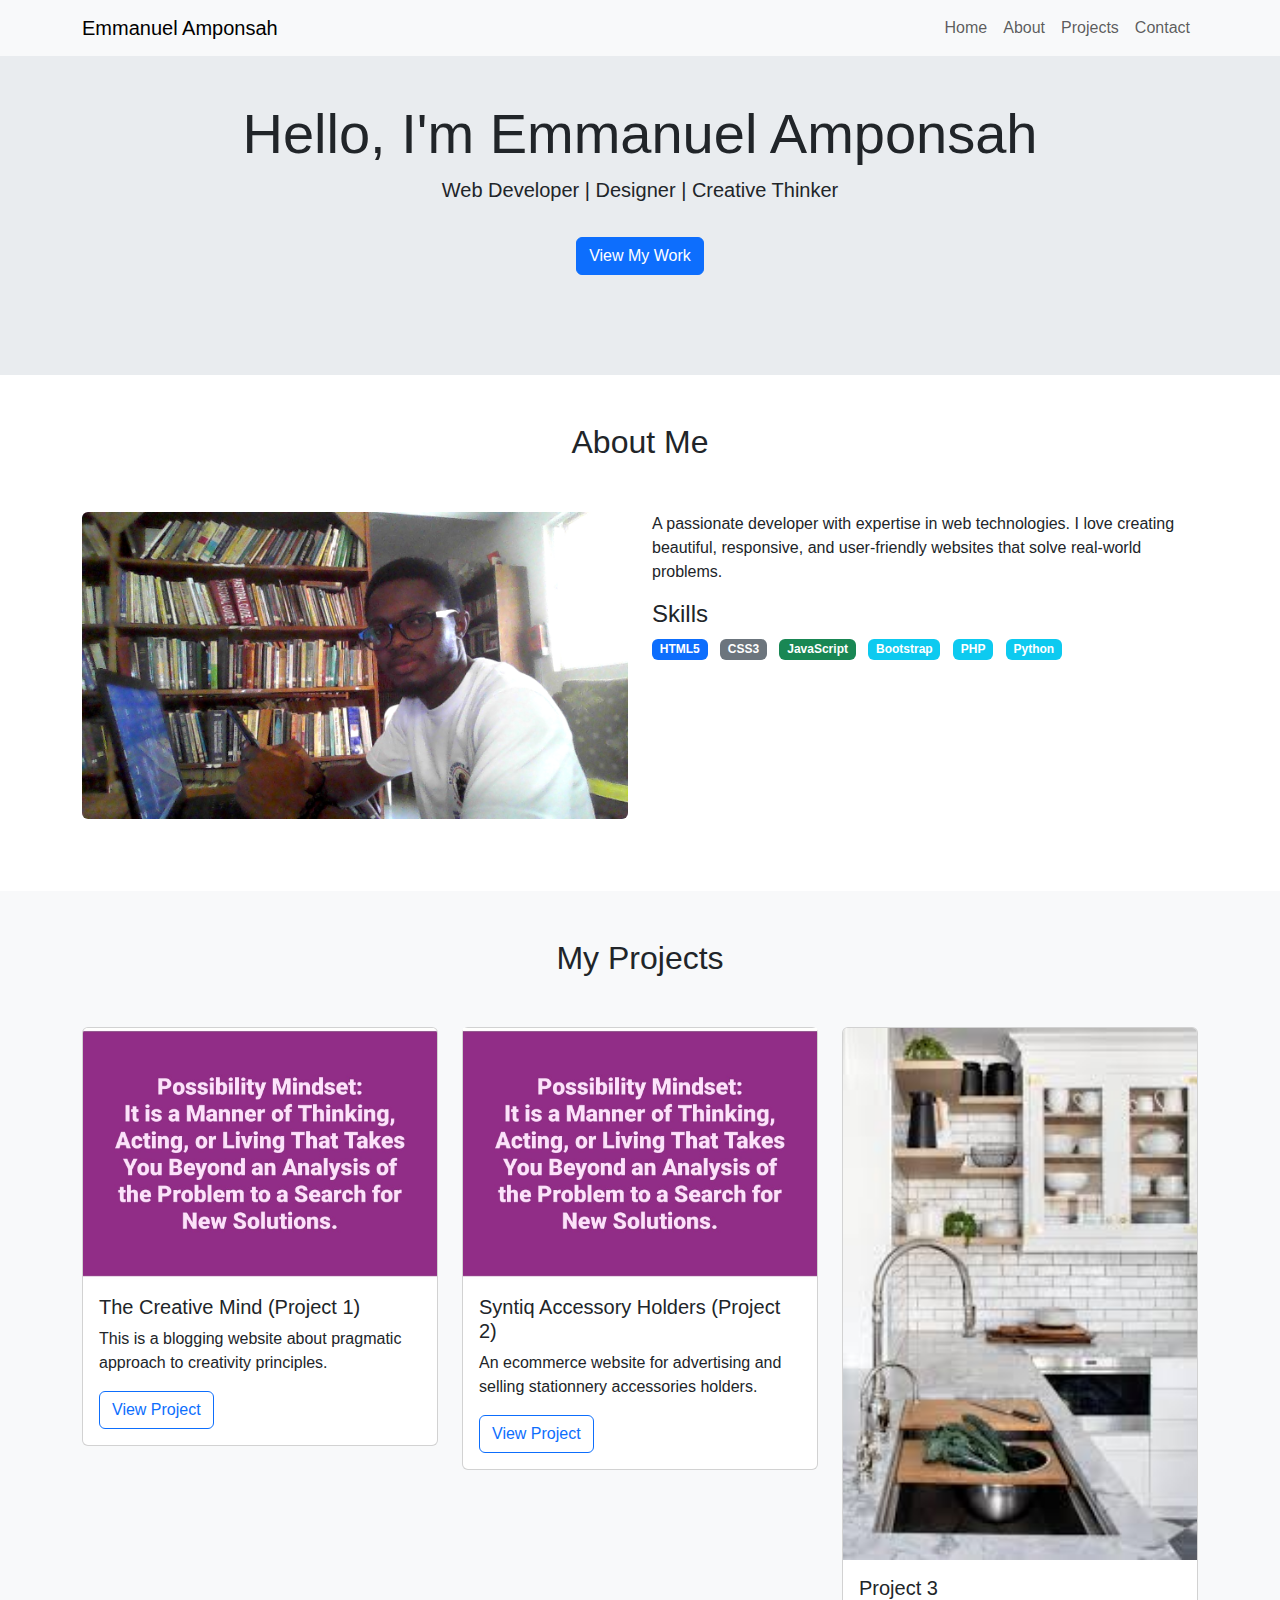
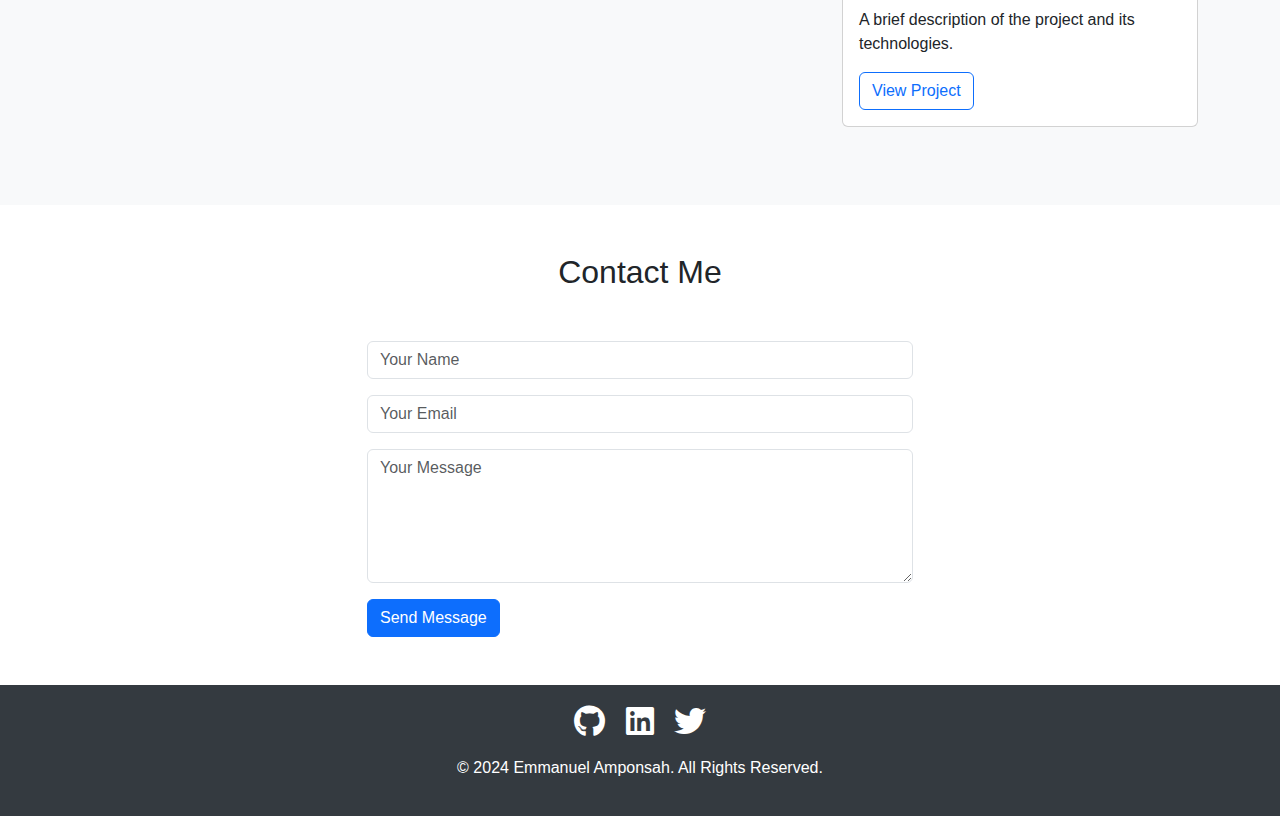
==== index.html @ 7da250b3 "Add files via upload" ====
<!DOCTYPE html>
<html lang="en">
<head>
    <meta charset="UTF-8">
    <meta name="viewport" content="width=device-width, initial-scale=1.0">
    <title>Emmanuel Amponsah - Personal Portfolio</title>
    
    <!-- Bootstrap CSS -->
    <link href="https://cdn.jsdelivr.net/npm/bootstrap@5.3.0/dist/css/bootstrap.min.css" rel="stylesheet">
    
    <!-- Font Awesome -->
    <link href="https://cdnjs.cloudflare.com/ajax/libs/font-awesome/6.4.0/css/all.min.css" rel="stylesheet">
    
    <!-- Custom CSS -->
    <link rel="stylesheet" href="custom_styles.css" type="text/css" media="all" />
    <!-- Custom CSS -->
    
</head>
<body>
    <!-- Navigation -->
    <nav class="navbar navbar-expand-lg navbar-light fixed-top">
        <div class="container">
            <a class="navbar-brand" href="#">Emmanuel Amponsah</a>
            <button class="navbar-toggler" type="button" data-bs-toggle="collapse" data-bs-target="#navbarNav">
                <span class="navbar-toggler-icon"></span>
            </button>
            <div class="collapse navbar-collapse" id="navbarNav">
                <ul class="navbar-nav ms-auto">
                    <li class="nav-item">
                        <a class="nav-link" href="#home">Home</a>
                    </li>
                    <li class="nav-item">
                        <a class="nav-link" href="#about">About</a>
                    </li>
                    <li class="nav-item">
                        <a class="nav-link" href="#projects">Projects</a>
                    </li>
                    <li class="nav-item">
                        <a class="nav-link" href="#contact">Contact</a>
                    </li>
                </ul>
            </div>
        </div>
    </nav>

    <!-- Hero Section -->
    <section id="home" class="hero-section">
        <div class="container">
            <h1 class="display-4">Hello, I'm Emmanuel Amponsah</h1>
            <p class="lead">Web Developer | Designer | Creative Thinker</p>
            <a href="#projects" class="btn btn-primary mt-3">View My Work</a>
        </div>
    </section>

    <!-- About Section -->
    <section id="about" class="py-5">
        <div class="container">
            <h2 class="text-center section-title">About Me</h2>
            <div class="row">
                <div class="col-lg-6">
                    <img src="kace.jpg" alt="Profile" class="img-fluid rounded mb-4">
                </div>
                <div class="col-lg-6">
                    <p>
                        A passionate developer with expertise in web technologies. 
                        I love creating beautiful, responsive, and user-friendly websites 
                        that solve real-world problems.
                    </p>
                    <div class="skills">
                        <h4>Skills</h4>
                        <span class="badge bg-primary me-2">HTML5</span>
                        <span class="badge bg-secondary me-2">CSS3</span>
                        <span class="badge bg-success me-2">JavaScript</span>
                        <span class="badge bg-info me-2">Bootstrap</span>
                        <span class="badge bg-info me-2">PHP</span>
                        <span class="badge bg-info me-2">Python</span>
                    </div>
                </div>
            </div>
        </div>
    </section>

    <!-- Projects Section -->
    <section id="projects" class="bg-light py-5">
        <div class="container">
            <h2 class="text-center section-title">My Projects</h2>
            <div class="row">
                <div class="col-md-4">
                    <div class="card project-card">
                        <img src="project1.jpg" class="card-img-top" alt="Project 1">
                        <div class="card-body">
                            <h5 class="card-title">The Creative Mind (Project 1)</h5>
                            <p class="card-text">This is a blogging website about pragmatic approach to creativity principles.</p>
                            <a href="https://ibopstudentate.github.io/" class="btn btn-outline-primary">View Project</a>
                        </div>
                    </div>
                </div>
                <div class="col-md-4">
                    <div class="card project-card">
                        <img src="project1.jpg" class="card-img-op" alt="Project 2">
                        <div class="card-body">
                            <h5 class="card-title">Syntiq Accessory Holders (Project 2)</h5>
                            <p class="card-text">An ecommerce website for advertising and selling stationnery accessories holders.</p>
                            <a href="https://kacewrites.github.io/" class="btn btn-outline-primary">View Project</a>
                        </div>
                    </div>
                </div>
                <div class="col-md-4">
                    <div class="card project-card">
                        <img src="project3.jpeg" class="card-img-top" alt="Project 3">
                        <div class="card-body">
                            <h5 class="card-title">Project 3</h5>
                            <p class="card-text">A brief description of the project and its technologies.</p>
                            <a href="https://realtonyenterprise.github.io/" class="btn btn-outline-primary">View Project</a>
                        </div>
                    </div>
                </div>
            </div>
        </div>
    </section>

    <!-- Contact Section -->
    <section id="contact" class="py-5">
        <div class="container">
            <h2 class="text-center section-title">Contact Me</h2>
            <div class="row">
                <div class="col-lg-6 mx-auto">
                    <form id="contactForm">
                        <div class="mb-3">
                            <input type="text" class="form-control" placeholder="Your Name" required>
                        </div>
                        <div class="mb-3">
                            <input type="email" class="form-control" placeholder="Your Email" required>
                        </div>
                        <div class="mb-3">
                            <textarea class="form-control" rows="5" placeholder="Your Message" required></textarea>
                        </div>
                        <button type="submit" class="btn btn-primary">Send Message</button>
                    </form>
                </div>
            </div>
        </div>
    </section>

    <!-- Footer -->
    <footer>
        <div class="container text-center">
            <div class="social-links mb-3">
                <a href="#" class="text-white me-3"><i class="fab fa-github fa-2x"></i></a>
                <a href="#" class="text-white me-3"><i class="fab fa-linkedin fa-2x"></i></a>
                <a href="#" class="text-white"><i class="fab fa-twitter fa-2x"></i></a>
            </div>
            <p>&copy; 2024 Emmanuel Amponsah. All Rights Reserved.</p>
        </div>
    </footer>

    <!-- Bootstrap JS and dependencies -->
    <script src="https://cdn.jsdelivr.net/npm/bootstrap@5.3.0/dist/js/bootstrap.bundle.min.js"></script>
    
    <!-- Custom JavaScript -->
    <script>
        document.addEventListener('DOMContentLoaded', (event) => {
            const contactForm = document.getElementById('contactForm');
            
            contactForm.addEventListener('submit', function(e) {
                e.preventDefault();
                alert('Thank you for your message! I will get back to you soon.');
                contactForm.reset();
            });

            // Smooth scrolling for navigation links
            document.querySelectorAll('a.nav-link').forEach(anchor => {
                anchor.addEventListener('click', function (e) {
                    e.preventDefault();
                    
                    document.querySelector(this.getAttribute('href')).scrollIntoView({
                        behavior: 'smooth'
                    });
                });
            });
        });
    </script>
</body>
</html>
---- custom_styles.css ----
body {
            font-family: 'Arial', sans-serif;
        }
    .navbar {
            background-color: #f8f9fa;
        }
    .hero-section {
            background-color: #e9ecef;
            padding: 100px 0;
            text-align: center;
        }
    .section-title {
            margin-bottom: 50px;
        }
    .project-card {
            margin-bottom: 30px;
            transition: transform 0.3s ease;
        }
    .project-card:hover {
            transform: scale(1.05);
        }
    footer {
            background-color: #343a40;
            color: white;
            padding: 20px 0;
        }
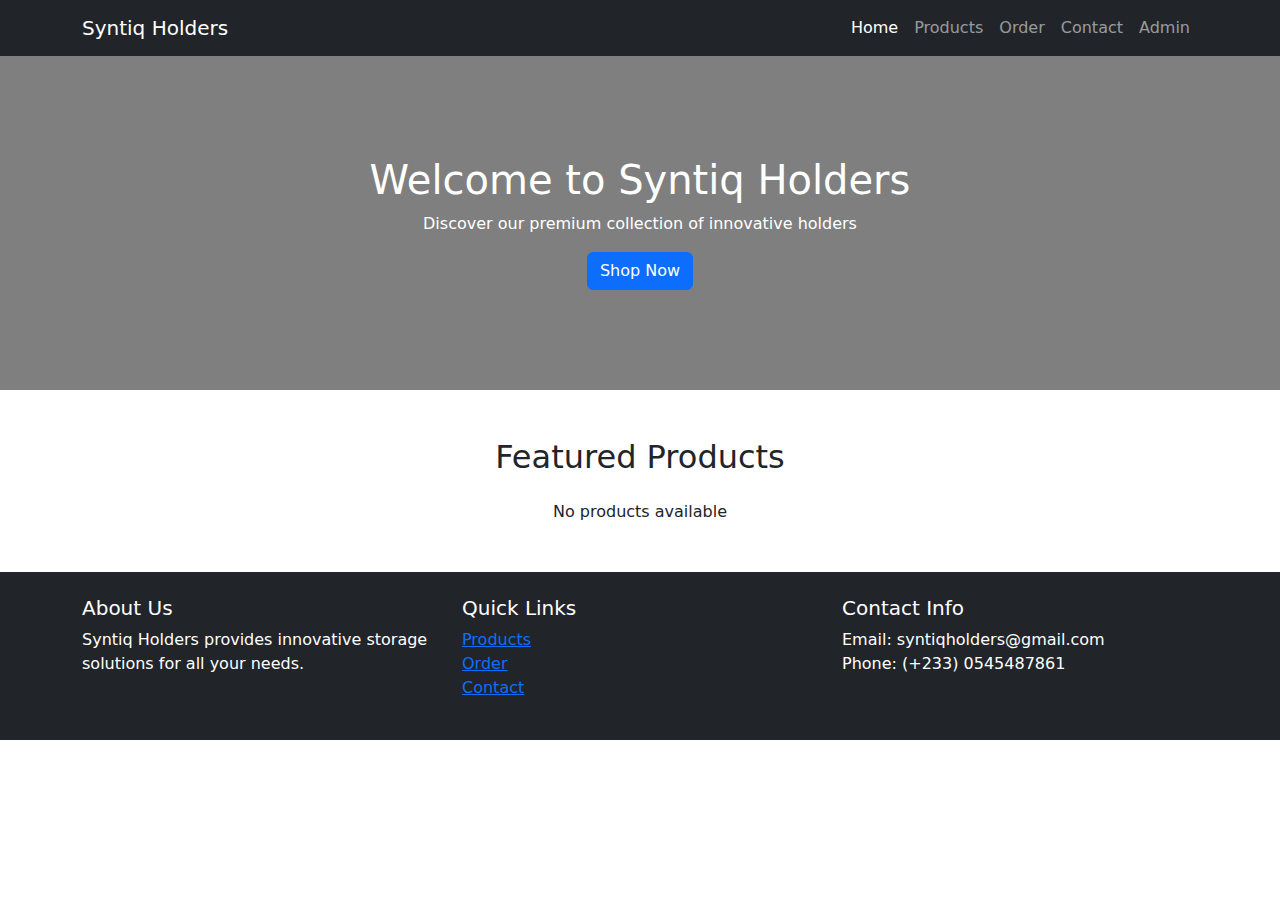
==== commit 0bf10d8a: "Add files via upload" ====
--- a/index.html
+++ b/index.html
@@ -1,42 +1,37 @@
+<!-- index.html -->
 <!DOCTYPE html>
 <html lang="en">
 <head>
     <meta charset="UTF-8">
     <meta name="viewport" content="width=device-width, initial-scale=1.0">
-    <title>Emmanuel Amponsah - Personal Portfolio</title>
-    
-    <!-- Bootstrap CSS -->
+    <title>Syntiq Holders - Home</title>
     <link href="https://cdn.jsdelivr.net/npm/bootstrap@5.3.0/dist/css/bootstrap.min.css" rel="stylesheet">
-    
-    <!-- Font Awesome -->
-    <link href="https://cdnjs.cloudflare.com/ajax/libs/font-awesome/6.4.0/css/all.min.css" rel="stylesheet">
-    
-    <!-- Custom CSS -->
-    <link rel="stylesheet" href="custom_styles.css" type="text/css" media="all" />
-    <!-- Custom CSS -->
-    
+    <link rel="stylesheet" href="styles.css">
 </head>
 <body>
     <!-- Navigation -->
-    <nav class="navbar navbar-expand-lg navbar-light fixed-top">
+    <nav class="navbar navbar-expand-lg navbar-dark bg-dark">
         <div class="container">
-            <a class="navbar-brand" href="#">Emmanuel Amponsah</a>
+            <a class="navbar-brand" href="index.html">Syntiq Holders</a>
             <button class="navbar-toggler" type="button" data-bs-toggle="collapse" data-bs-target="#navbarNav">
                 <span class="navbar-toggler-icon"></span>
             </button>
             <div class="collapse navbar-collapse" id="navbarNav">
                 <ul class="navbar-nav ms-auto">
                     <li class="nav-item">
-                        <a class="nav-link" href="#home">Home</a>
+                        <a class="nav-link active" href="index.html">Home</a>
                     </li>
                     <li class="nav-item">
-                        <a class="nav-link" href="#about">About</a>
+                        <a class="nav-link" href="products.html">Products</a>
                     </li>
                     <li class="nav-item">
-                        <a class="nav-link" href="#projects">Projects</a>
+                        <a class="nav-link" href="order.html">Order</a>
                     </li>
                     <li class="nav-item">
-                        <a class="nav-link" href="#contact">Contact</a>
+                        <a class="nav-link" href="contact.html">Contact</a>
+                    </li>
+                    <li class="nav-item">
+                        <a class="nav-link" href="admin/login.html">Admin</a>
                     </li>
                 </ul>
             </div>
@@ -44,141 +39,48 @@
     </nav>
 
     <!-- Hero Section -->
-    <section id="home" class="hero-section">
+    <div class="hero-section">
         <div class="container">
-            <h1 class="display-4">Hello, I'm Emmanuel Amponsah</h1>
-            <p class="lead">Web Developer | Designer | Creative Thinker</p>
-            <a href="#projects" class="btn btn-primary mt-3">View My Work</a>
+            <h1>Welcome to Syntiq Holders</h1>
+            <p>Discover our premium collection of innovative holders</p>
+            <a href="products.html" class="btn btn-primary">Shop Now</a>
         </div>
-    </section>
+    </div>
 
-    <!-- About Section -->
-    <section id="about" class="py-5">
+    <!-- Featured Products -->
+    <div class="container my-5">
+        <h2 class="text-center mb-4">Featured Products</h2>
+        <div class="row" id="featured-products">
+            <!-- Products will be loaded dynamically -->
+        </div>
+    </div>
+
+    <!-- Footer -->
+    <footer class="bg-dark text-white py-4">
         <div class="container">
-            <h2 class="text-center section-title">About Me</h2>
             <div class="row">
-                <div class="col-lg-6">
-                    <img src="kace.jpg" alt="Profile" class="img-fluid rounded mb-4">
+                <div class="col-md-4">
+                    <h5>About Us</h5>
+                    <p>Syntiq Holders provides innovative storage solutions for all your needs.</p>
                 </div>
-                <div class="col-lg-6">
-                    <p>
-                        A passionate developer with expertise in web technologies. 
-                        I love creating beautiful, responsive, and user-friendly websites 
-                        that solve real-world problems.
-                    </p>
-                    <div class="skills">
-                        <h4>Skills</h4>
-                        <span class="badge bg-primary me-2">HTML5</span>
-                        <span class="badge bg-secondary me-2">CSS3</span>
-                        <span class="badge bg-success me-2">JavaScript</span>
-                        <span class="badge bg-info me-2">Bootstrap</span>
-                        <span class="badge bg-info me-2">PHP</span>
-                        <span class="badge bg-info me-2">Python</span>
-                    </div>
+                <div class="col-md-4">
+                    <h5>Quick Links</h5>
+                    <ul class="list-unstyled">
+                        <li><a href="products.html">Products</a></li>
+                        <li><a href="order.html">Order</a></li>
+                        <li><a href="contact.html">Contact</a></li>
+                    </ul>
+                </div>
+                <div class="col-md-4">
+                    <h5>Contact Info</h5>
+                    <p>Email: syntiqholders@gmail.com<br>
+                    Phone: (+233) 0545487861</p>
                 </div>
             </div>
         </div>
-    </section>
-
-    <!-- Projects Section -->
-    <section id="projects" class="bg-light py-5">
-        <div class="container">
-            <h2 class="text-center section-title">My Projects</h2>
-            <div class="row">
-                <div class="col-md-4">
-                    <div class="card project-card">
-                        <img src="project1.jpg" class="card-img-top" alt="Project 1">
-                        <div class="card-body">
-                            <h5 class="card-title">The Creative Mind (Project 1)</h5>
-                            <p class="card-text">This is a blogging website about pragmatic approach to creativity principles.</p>
-                            <a href="https://ibopstudentate.github.io/" class="btn btn-outline-primary">View Project</a>
-                        </div>
-                    </div>
-                </div>
-                <div class="col-md-4">
-                    <div class="card project-card">
-                        <img src="project1.jpg" class="card-img-op" alt="Project 2">
-                        <div class="card-body">
-                            <h5 class="card-title">Syntiq Accessory Holders (Project 2)</h5>
-                            <p class="card-text">An ecommerce website for advertising and selling stationnery accessories holders.</p>
-                            <a href="https://kacewrites.github.io/" class="btn btn-outline-primary">View Project</a>
-                        </div>
-                    </div>
-                </div>
-                <div class="col-md-4">
-                    <div class="card project-card">
-                        <img src="project3.jpeg" class="card-img-top" alt="Project 3">
-                        <div class="card-body">
-                            <h5 class="card-title">Project 3</h5>
-                            <p class="card-text">A brief description of the project and its technologies.</p>
-                            <a href="https://realtonyenterprise.github.io/" class="btn btn-outline-primary">View Project</a>
-                        </div>
-                    </div>
-                </div>
-            </div>
-        </div>
-    </section>
-
-    <!-- Contact Section -->
-    <section id="contact" class="py-5">
-        <div class="container">
-            <h2 class="text-center section-title">Contact Me</h2>
-            <div class="row">
-                <div class="col-lg-6 mx-auto">
-                    <form id="contactForm">
-                        <div class="mb-3">
-                            <input type="text" class="form-control" placeholder="Your Name" required>
-                        </div>
-                        <div class="mb-3">
-                            <input type="email" class="form-control" placeholder="Your Email" required>
-                        </div>
-                        <div class="mb-3">
-                            <textarea class="form-control" rows="5" placeholder="Your Message" required></textarea>
-                        </div>
-                        <button type="submit" class="btn btn-primary">Send Message</button>
-                    </form>
-                </div>
-            </div>
-        </div>
-    </section>
-
-    <!-- Footer -->
-    <footer>
-        <div class="container text-center">
-            <div class="social-links mb-3">
-                <a href="#" class="text-white me-3"><i class="fab fa-github fa-2x"></i></a>
-                <a href="#" class="text-white me-3"><i class="fab fa-linkedin fa-2x"></i></a>
-                <a href="#" class="text-white"><i class="fab fa-twitter fa-2x"></i></a>
-            </div>
-            <p>&copy; 2024 Emmanuel Amponsah. All Rights Reserved.</p>
-        </div>
     </footer>
 
-    <!-- Bootstrap JS and dependencies -->
     <script src="https://cdn.jsdelivr.net/npm/bootstrap@5.3.0/dist/js/bootstrap.bundle.min.js"></script>
-    
-    <!-- Custom JavaScript -->
-    <script>
-        document.addEventListener('DOMContentLoaded', (event) => {
-            const contactForm = document.getElementById('contactForm');
-            
-            contactForm.addEventListener('submit', function(e) {
-                e.preventDefault();
-                alert('Thank you for your message! I will get back to you soon.');
-                contactForm.reset();
-            });
-
-            // Smooth scrolling for navigation links
-            document.querySelectorAll('a.nav-link').forEach(anchor => {
-                anchor.addEventListener('click', function (e) {
-                    e.preventDefault();
-                    
-                    document.querySelector(this.getAttribute('href')).scrollIntoView({
-                        behavior: 'smooth'
-                    });
-                });
-            });
-        });
-    </script>
+    <script src="js/main.js"></script>
 </body>
-</html>+</html>
--- a/styles.css
+++ b/styles.css
@@ -0,0 +1,136 @@
+/* styles.css -- */
+:root {
+    --primary-color: #007bff;
+    --secondary-color: #6c757d;
+}
+
+.hero-section {
+    background: linear-gradient(rgba(0,0,0,0.5), rgba(0,0,0,0.5)), url('images/hero-bg.jpg');
+    background-size: cover;
+    background-position: center;
+    color: white;
+    padding: 100px 0;
+    text-align: center;
+}
+
+.product-card {
+    border: 1px solid #ddd;
+    padding: 15px;
+    margin-bottom: 20px;
+    transition: transform 0.3s;
+}
+
+.product-card:hover {
+    transform: translateY(-5px);
+    box-shadow: 0 5px 15px rgba(0,0,0,0.1);
+}
+
+.contact-form {
+    max-width: 600px;
+    margin: 0 auto;
+    padding: 20px;
+}
+
+/* Admin Styles */
+.admin-panel {
+    padding: 20px;
+}
+
+.login-form {
+    max-width: 400px;
+    margin: 100px auto;
+    padding: 20px;
+    border: 1px solid #ddd;
+    border-radius: 5px;
+}
+<!-- styles.css -->
+:root {
+    --primary-color: #007bff;
+    --secondary-color: #6c757d;
+}
+
+.hero-section {
+    background: linear-gradient(rgba(0,0,0,0.5), rgba(0,0,0,0.5)), url('images/hero-bg.jpg');
+    background-size: cover;
+    background-position: center;
+    color: white;
+    padding: 100px 0;
+    text-align: center;
+}
+
+.product-card {
+    border: 1px solid #ddd;
+    padding: 15px;
+    margin-bottom: 20px;
+    transition: transform 0.3s;
+}
+
+.product-card:hover {
+    transform: translateY(-5px);
+    box-shadow: 0 5px 15px rgba(0,0,0,0.1);
+}
+
+.contact-form {
+    max-width: 600px;
+    margin: 0 auto;
+    padding: 20px;
+}
+
+/* Admin Styles */
+.admin-panel {
+    padding: 20px;
+}
+
+.login-form {
+    max-width: 400px;
+    margin: 100px auto;
+    padding: 20px;
+    border: 1px solid #ddd;
+    border-radius: 5px;
+}
+<!-- styles.css -->
+:root {
+    --primary-color: #007bff;
+    --secondary-color: #6c757d;
+}
+
+.hero-section {
+    background: linear-gradient(rgba(0,0,0,0.5), rgba(0,0,0,0.5)), url('images/hero-bg.jpg');
+    background-size: cover;
+    background-position: center;
+    color: white;
+    padding: 100px 0;
+    text-align: center;
+}
+
+.product-card {
+    border: 1px solid #ddd;
+    padding: 15px;
+    margin-bottom: 20px;
+    transition: transform 0.3s;
+}
+
+.product-card:hover {
+    transform: translateY(-5px);
+    box-shadow: 0 5px 15px rgba(0,0,0,0.1);
+}
+
+.contact-form {
+    max-width: 600px;
+    margin: 0 auto;
+    padding: 20px;
+}
+
+/* Admin Styles */
+.admin-panel {
+    padding: 20px;
+}
+
+.login-form {
+    max-width: 400px;
+    margin: 100px auto;
+    padding: 20px;
+    border: 1px solid #ddd;
+    border-radius: 5px;
+}
+ 